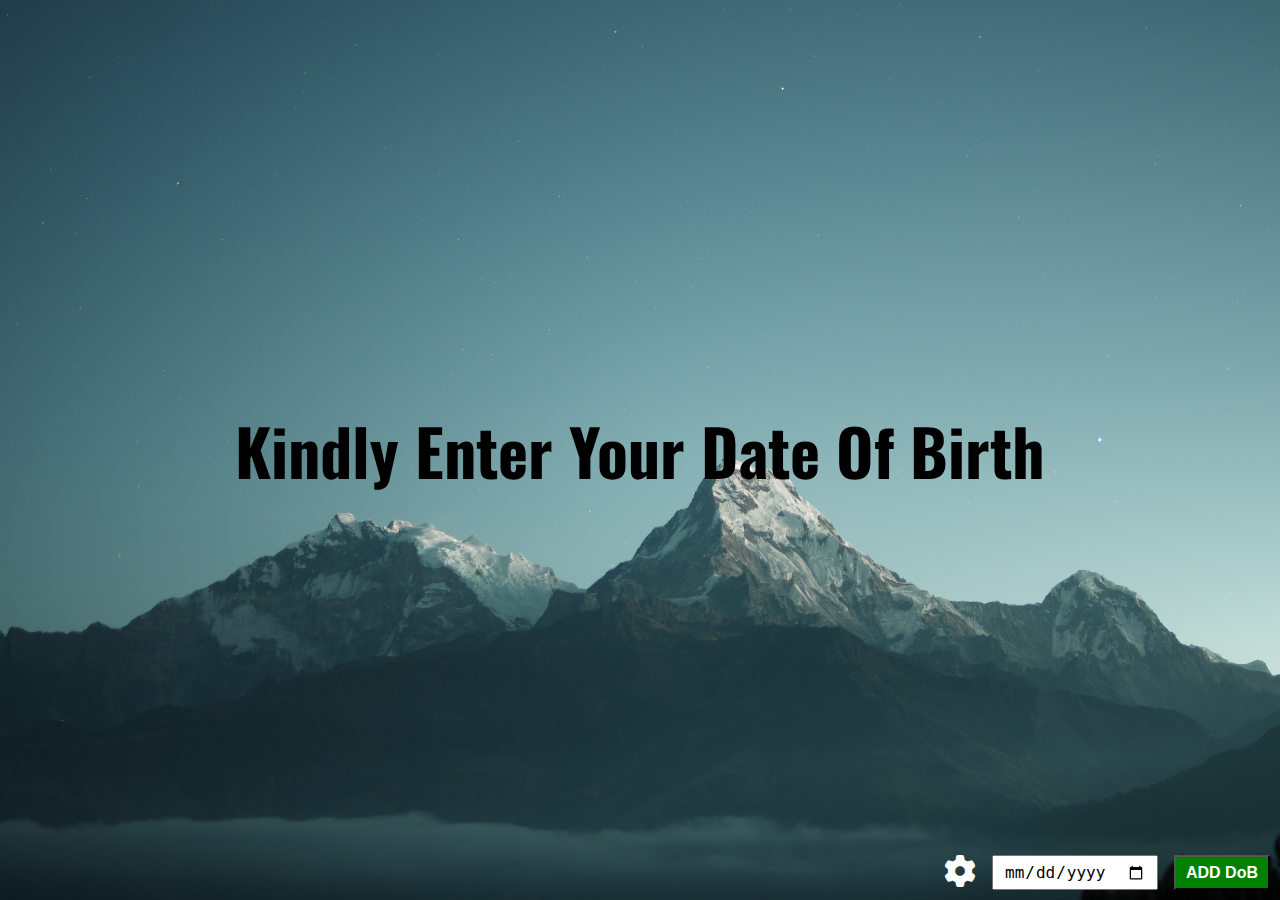
==== html css js practise projects/life line/index.html @ a4a8c96e "new Project added" ====
<!DOCTYPE html>
<html lang="en">
<head>
  <meta charset="UTF-8">
  <meta name="viewport" content="width=device-width, initial-scale=1.0">
  <title>Life,Time</title>
  <link rel="stylesheet" href="style.css">
  <link rel="stylesheet" href="https://cdnjs.cloudflare.com/ajax/libs/font-awesome/6.7.2/css/all.min.css"
    integrity="sha512-Evv84Mr4kqVGRNSgIGL/F/aIDqQb7xQ2vcrdIwxfjThSH8CSR7PBEakCr51Ck+w+/U6swU2Im1vVX0SVk9ABhg=="
    crossorigin="anonymous" referrerpolicy="no-referrer" />
</head>
<body>

       <div class="background">
          <div class="text">
          <h1>Kindly Enter Your Date Of Birth</h1>
          </div>
       </div>
       <div class="setting">

          <i class="fas fa-cog fa-icon"></i>

        <div class="seting-cont hide-cont">
          <input type="date" id="dateofB">
          <button  class="subbut" type="submit">ADD DoB</button>
        </div>
       </div>
<script src="app.js">

</script>
</body>
</html>
---- html css js practise projects/life line/style.css ----
@import url('https://fonts.googleapis.com/css2?family=Oswald:wght@200..700&display=swap');

*{
  padding: 0;
  margin: 0;
  box-sizing: border-box;
}
body{
  font-family:"Oswald",sans-serif;
}
.background{
  background-image: url(./images/mountain.jpg);
  height: 100vh;
  width: 100%;
  background-size: cover;
  background-repeat: no-repeat;
}

.text{
  display: grid;
  place-items: center;
  height: 100vh;
  font-size: 2rem;
}
.setting{
  position: absolute;
    bottom: 0;
    right: 0;
    display: flex;
    gap: 1rem;
    margin: 10px 10px;
}
.setting .fa-cog{

  color: white;
  font-size: 2rem;

}

.seting-cont{
  display: flex;
  gap: 1rem;
}

.subbut{
  background-color: green;
  color: white;
  font-size: 1rem;
 /*  border-radius:white; */
  font-weight: 600;
  padding: 5px 10px;
}

#dateofB{
   padding: 5px 10px;
   font-size: 1rem;
}

.hide{
  display: none;
}
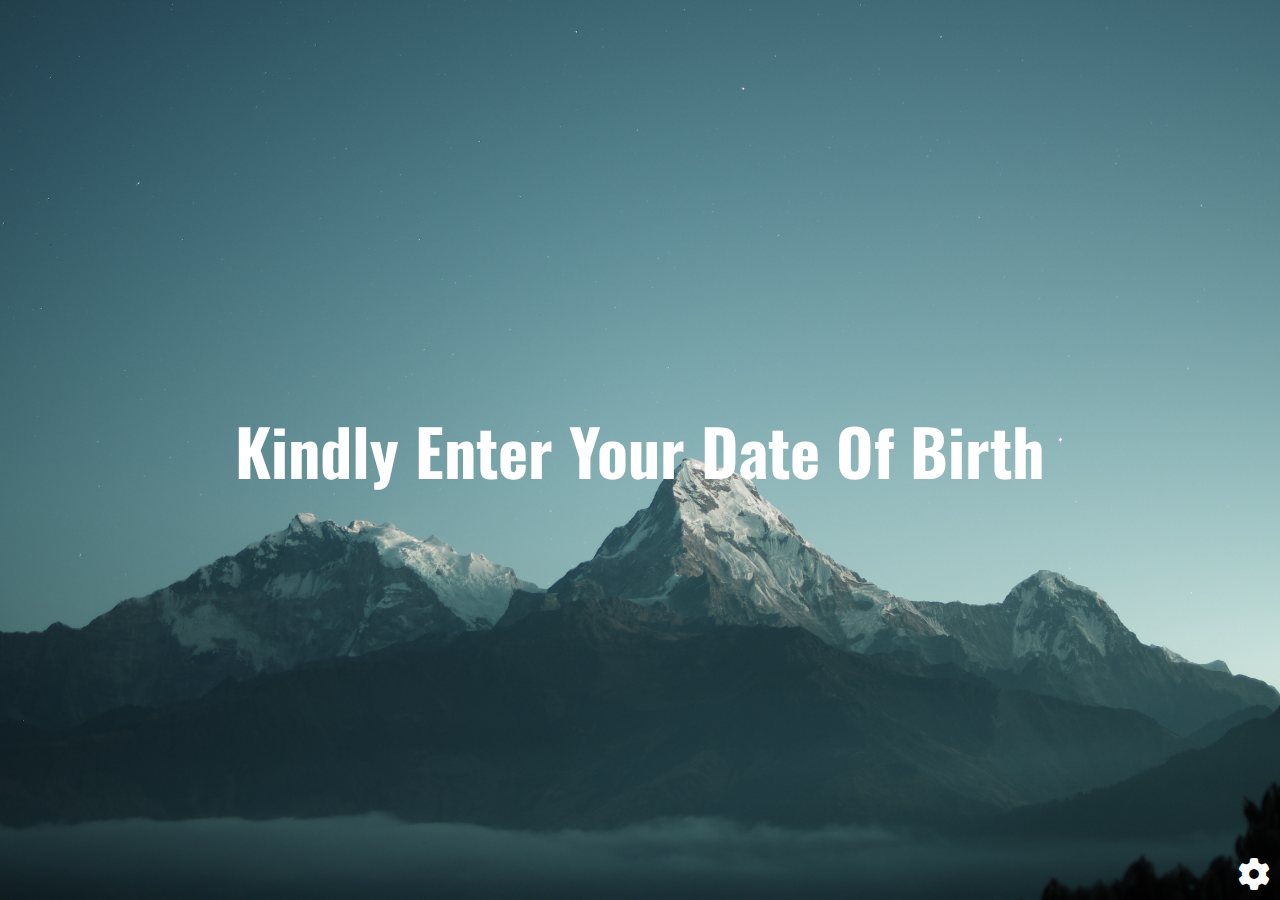
==== commit 298ecaa1: "complete project added" ====
--- a/html css js practise projects/life line/index.html
+++ b/html css js practise projects/life line/index.html
@@ -1,32 +1,53 @@
 <!DOCTYPE html>
 <html lang="en">
+
 <head>
   <meta charset="UTF-8">
   <meta name="viewport" content="width=device-width, initial-scale=1.0">
-  <title>Life,Time</title>
+  <title>Life Timer</title>
   <link rel="stylesheet" href="style.css">
   <link rel="stylesheet" href="https://cdnjs.cloudflare.com/ajax/libs/font-awesome/6.7.2/css/all.min.css"
     integrity="sha512-Evv84Mr4kqVGRNSgIGL/F/aIDqQb7xQ2vcrdIwxfjThSH8CSR7PBEakCr51Ck+w+/U6swU2Im1vVX0SVk9ABhg=="
     crossorigin="anonymous" referrerpolicy="no-referrer" />
 </head>
+
 <body>
+  <div class="background">
+    <div id="initial" class="text">
+      <h1 class="big">Kindly Enter Your Date Of Birth</h1>
+    </div>
+    <div id="final" class="text hide">
+      <h1 class="big">How Much Life Journey Covered, Till Now</h1>
+      <div class="time-container">
+        <h2>
+          <div class="year">0</div>Years
+        </h2>
+        <h2>
+          <div class="month">0</div>Months
+        </h2>
+        <h2>
+          <div class="day">0</div>Days
+        </h2>
+        <h2>
+          <div class="hour">0</div>Hours
+        </h2>
+        <h2>
+          <div class="minute">0</div>Minutes
+        </h2>
+        <h2>
+          <div class="second">0</div>Seconds
+        </h2>
+      </div>
+    </div>
+  </div>
+  <div class="setting">
+    <i class="fas fa-cog" id="hideicon"></i>
+    <div class="seting-cont hide" id="hide-cont">
+      <input type="date" id="dateofB">
+      <button class="subbut" type="submit">ADD DoB</button>
+    </div>
+  </div>
+  <script src="app.js" defer></script>
+</body>
 
-       <div class="background">
-          <div class="text">
-          <h1>Kindly Enter Your Date Of Birth</h1>
-          </div>
-       </div>
-       <div class="setting">
-
-          <i class="fas fa-cog fa-icon"></i>
-
-        <div class="seting-cont hide-cont">
-          <input type="date" id="dateofB">
-          <button  class="subbut" type="submit">ADD DoB</button>
-        </div>
-       </div>
-<script src="app.js">
-
-</script>
-</body>
 </html>
--- a/html css js practise projects/life line/style.css
+++ b/html css js practise projects/life line/style.css
@@ -1,61 +1,98 @@
- @import url('https://fonts.googleapis.com/css2?family=Oswald:wght@200..700&display=swap');
 
-*{
+@import url('https://fonts.googleapis.com/css2?family=Oswald:wght@200..700&display=swap');
+
+* {
   padding: 0;
   margin: 0;
   box-sizing: border-box;
 }
-body{
-  font-family:"Oswald",sans-serif;
+
+body {
+  font-family: "Oswald", sans-serif;
+  color: white;
 }
-.background{
+
+.background {
   background-image: url(./images/mountain.jpg);
   height: 100vh;
   width: 100%;
   background-size: cover;
   background-repeat: no-repeat;
+  background-position: center;
 }
 
-.text{
-  display: grid;
-  place-items: center;
+.big {
+  font-size: 4rem;
+  text-align: center;
+  padding: 0 20px;
+}
+
+.text {
   height: 100vh;
-  font-size: 2rem;
+  display: flex;
+  flex-direction: column;
+  align-items: center;
+  justify-content: center;
 }
-.setting{
+
+.setting {
   position: absolute;
-    bottom: 0;
-    right: 0;
-    display: flex;
-    gap: 1rem;
-    margin: 10px 10px;
+  bottom: 0;
+  right: 0;
+  display: flex;
+  gap: 1rem;
+  margin: 10px;
 }
-.setting .fa-cog{
 
+.setting .fa-cog {
   color: white;
   font-size: 2rem;
-
+  cursor: pointer;
 }
 
-.seting-cont{
+.seting-cont {
   display: flex;
-  gap: 1rem;
+  gap: 0.25rem;
 }
 
-.subbut{
+.subbut {
   background-color: green;
   color: white;
   font-size: 1rem;
- /*  border-radius:white; */
   font-weight: 600;
   padding: 5px 10px;
+  border: none;
+  border-radius: 10px;
+  cursor: pointer;
 }
 
-#dateofB{
-   padding: 5px 10px;
-   font-size: 1rem;
+#dateofB {
+  padding: 5px 10px;
+  font-size: 1rem;
+  border-radius: 5px;
 }
 
-.hide{
+.hide {
   display: none;
 }
+
+.time-container {
+  display: flex;
+  flex-wrap: wrap;
+  gap: 2rem;
+  justify-content: center;
+  align-items: center;
+  margin-top: 20px;
+}
+
+.time-container h2 {
+  font-size: 2rem;
+  display: flex;
+  flex-direction: column;
+  align-items: center;
+}
+
+.time-container div {
+  font-size: 4rem;
+  font-weight: 700;
+}
